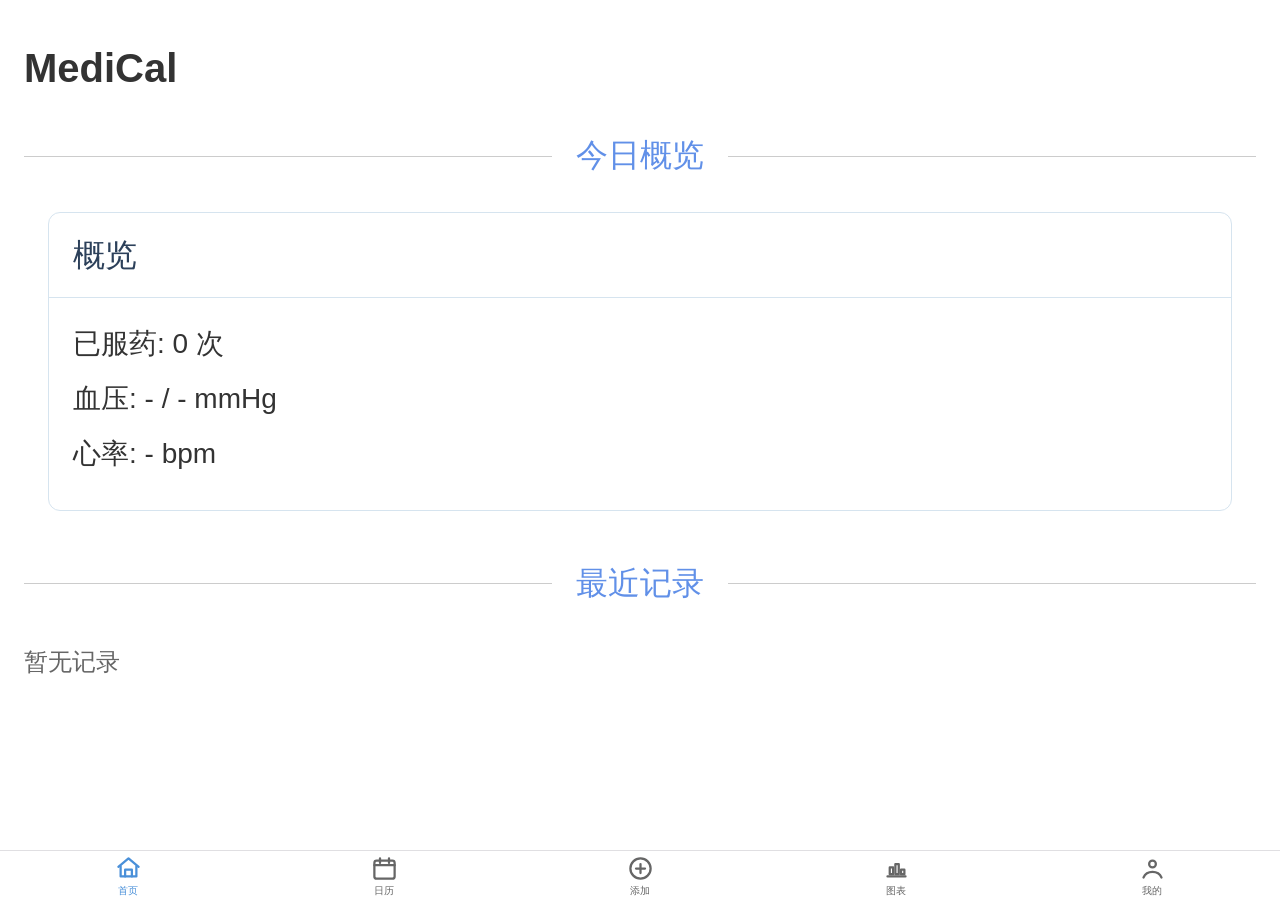
==== index.html @ 0c85df1f "deploy: update site" ====
<!doctype html><html><head><meta content="text/html; charset=utf-8" http-equiv="Content-Type"/><meta content="width=device-width,initial-scale=1,user-scalable=no" name="viewport"/><meta name="apple-mobile-web-app-capable" content="yes"/><meta name="apple-touch-fullscreen" content="yes"/><meta name="format-detection" content="telephone=no,address=no"/><meta name="apple-mobile-web-app-status-bar-style" content="white"/><meta http-equiv="X-UA-Compatible" content="IE=edge,chrome=1"/><title>MediCal</title><script>!function(n){function f(){var e=n.document.documentElement,w=e.getBoundingClientRect().width,x=40*w/750;e.style.fontSize=x>=40?"40px":x<=20?"20px":x+"px"}n.addEventListener("resize",(function(){f()})),f()}(window);</script><script defer="defer" src="/js/76.js"></script><script defer="defer" src="/js/app.js"></script><link href="/css/app.css" rel="stylesheet"></head><body><div id="app"></div></body></html>
---- css/app.css ----
@font-face{font-family:iconfont;src:url([data-uri]) format("woff")}.at-icon{-webkit-font-smoothing:antialiased;display:inline-block;font-family:iconfont;font-style:normal;font-variant:normal;font-weight:400;line-height:1;text-rendering:auto;text-transform:none;vertical-align:middle}.at-icon-add::before{content:"\e960"}.at-icon-add-circle::before{content:"\e901"}.at-icon-subtract::before{content:"\e962"}.at-icon-subtract-circle::before{content:"\e961"}.at-icon-align-center::before{content:"\e902"}.at-icon-align-left::before{content:"\e903"}.at-icon-align-right::before{content:"\e904"}.at-icon-arrow-down::before{content:"\e905"}.at-icon-arrow-left::before{content:"\e907"}.at-icon-arrow-right::before{content:"\e908"}.at-icon-arrow-up::before{content:"\e909"}.at-icon-bell::before{content:"\e90a"}.at-icon-blocked::before{content:"\e90b"}.at-icon-bookmark::before{content:"\e90c"}.at-icon-bullet-list::before{content:"\e90d"}.at-icon-calendar::before{content:"\e90e"}.at-icon-camera::before{content:"\e90f"}.at-icon-check-circle::before{content:"\e910"}.at-icon-chevron-down::before{content:"\e911"}.at-icon-chevron-left::before{content:"\e912"}.at-icon-chevron-right::before{content:"\e913"}.at-icon-chevron-up::before{content:"\e914"}.at-icon-clock::before{content:"\e915"}.at-icon-close-circle::before{content:"\e916"}.at-icon-close::before{content:"\e917"}.at-icon-credit-card::before{content:"\e918"}.at-icon-download-cloud::before{content:"\e919"}.at-icon-download::before{content:"\e91a"}.at-icon-edit::before{content:"\e91b"}.at-icon-equalizer::before{content:"\e91c"}.at-icon-external-link::before{content:"\e91d"}.at-icon-eye::before{content:"\e91e"}.at-icon-file-audio::before{content:"\e91f"}.at-icon-file-code::before{content:"\e920"}.at-icon-file-generic::before{content:"\e921"}.at-icon-file-jpg::before{content:"\e923"}.at-icon-file-new::before{content:"\e924"}.at-icon-file-png::before{content:"\e925"}.at-icon-file-svg::before{content:"\e926"}.at-icon-file-video::before{content:"\e927"}.at-icon-filter::before{content:"\e928"}.at-icon-folder::before{content:"\e929"}.at-icon-font-color::before{content:"\e92a"}.at-icon-heart::before{content:"\e92b"}.at-icon-help::before{content:"\e92c"}.at-icon-home::before{content:"\e92d"}.at-icon-image::before{content:"\e92e"}.at-icon-iphone-x::before{content:"\e92f"}.at-icon-iphone::before{content:"\e930"}.at-icon-lightning-bolt::before{content:"\e931"}.at-icon-link::before{content:"\e932"}.at-icon-list::before{content:"\e933"}.at-icon-lock::before{content:"\e934"}.at-icon-mail::before{content:"\e935"}.at-icon-map-pin::before{content:"\e936"}.at-icon-menu::before{content:"\e937"}.at-icon-message::before{content:"\e938"}.at-icon-money::before{content:"\e939"}.at-icon-next::before{content:"\e93a"}.at-icon-numbered-list::before{content:"\e93b"}.at-icon-pause::before{content:"\e93c"}.at-icon-phone::before{content:"\e93d"}.at-icon-play::before{content:"\e93e"}.at-icon-playlist::before{content:"\e93f"}.at-icon-prev::before{content:"\e940"}.at-icon-reload::before{content:"\e941"}.at-icon-repeat-play::before{content:"\e942"}.at-icon-search::before{content:"\e943"}.at-icon-settings::before{content:"\e944"}.at-icon-share-2::before{content:"\e945"}.at-icon-share::before{content:"\e946"}.at-icon-shopping-bag-2::before{content:"\e947"}.at-icon-shopping-bag::before{content:"\e948"}.at-icon-shopping-cart::before{content:"\e949"}.at-icon-shuffle-play::before{content:"\e94a"}.at-icon-sketch::before{content:"\e94b"}.at-icon-sound::before{content:"\e94c"}.at-icon-star::before{content:"\e94d"}.at-icon-stop::before{content:"\e94e"}.at-icon-streaming::before{content:"\e94f"}.at-icon-tag::before{content:"\e950"}.at-icon-tags::before{content:"\e951"}.at-icon-text-italic::before{content:"\e952"}.at-icon-text-strikethrough::before{content:"\e953"}.at-icon-text-underline::before{content:"\e954"}.at-icon-trash::before{content:"\e955"}.at-icon-upload::before{content:"\e956"}.at-icon-user::before{content:"\e957"}.at-icon-video::before{content:"\e958"}.at-icon-volume-minus::before{content:"\e959"}.at-icon-volume-off::before{content:"\e95a"}.at-icon-volume-plus::before{content:"\e95b"}.at-icon-analytics::before{content:"\e95c"}.at-icon-star-2::before{content:"\e95d"}.at-icon-check::before{content:"\e95e"}.at-icon-heart-2::before{content:"\e95f"}.at-icon-loading::before{content:"\e967"}.at-icon-loading-2::before{content:"\e966"}.at-icon-loading-3::before{content:"\e963"}.at-icon-alert-circle::before{content:"\e964"}.at-web-button{background:transparent;border:0;box-shadow:none;outline:none;padding:0}.at-button{border:1px solid #c5d9e8;border-radius:.2rem;box-sizing:border-box;color:#333;display:flex;font-size:.8rem;height:2.3rem;justify-content:center;line-height:2.25rem;margin:0 auto;overflow:hidden;padding:0 .8rem;position:relative;text-align:center;text-overflow:ellipsis;white-space:nowrap}.at-button:active{opacity:.6}.at-button__icon{display:inline-block;margin:2PX .5rem 0}.at-button__text{display:inline}.at-button__wxbutton{background-color:transparent;border:none;height:100%;left:0;opacity:0;outline:none;padding:0;position:absolute;top:0;width:100%;z-index:1}.at-button__wxbutton::after{display:none}.at-button--active{opacity:.6}.at-button--disabled{opacity:.3}.at-button--disabled:active{opacity:.3}.at-button--primary{background:#6190e8;border:1px solid #6190e8;color:#fff}.at-button--secondary{background-color:#fff;border:1px solid #6190e8;color:#6190e8}.at-button--circle{background-clip:border-box;border-radius:1.15rem;overflow:hidden}.at-button--small{font-size:.7rem;height:1.5rem;line-height:1.45rem;max-width:17.75rem;min-width:2.5rem;padding:0 .4rem;width:auto}.at-button--small.at-button--circle{border-radius:.75rem}.at-button--full{border-left:none;border-radius:0;border-right:none;max-width:100%;width:100%}.at-input{background-color:#fff;color:#333;margin-bottom:1PX;margin-left:.8rem;padding:.6rem 0;position:relative}.at-input::after{border:solid #d6e4ef;border-width:0 0 1px;bottom:-50%;box-sizing:border-box;content:"";left:-50%;pointer-events:none;position:absolute;right:-50%;top:-50%;transform:scale(.5);transform-origin:center}.at-input__overlay{bottom:0;left:0;position:absolute;right:0;top:0;z-index:700}.at-input__overlay--hidden{display:none}.at-input__container{align-items:center;display:flex}.at-input__title{font-size:.8rem;line-height:1.5;margin-right:.4rem;text-align:left;vertical-align:middle;width:4.3rem}.at-input__title--required::before{color:#ff4949;content:"*";display:inline-block;font-family:SimSun,sans-serif;font-size:.7rem;line-height:1;margin-right:.2rem}.at-input__input{color:#333;display:inline-block;flex:1;font-size:.8rem;line-height:1.5;padding-right:.45rem;vertical-align:middle}.at-input__input::-moz-placeholder{color:#ccc}.at-input__input::placeholder{color:#ccc}.at-input taro-input-core{color:#333;font-size:.8rem;height:1.12rem;line-height:1.5}.at-input__icon{align-items:center;display:inline-flex;font-size:.8rem;height:100%;justify-content:center;line-height:1;margin-right:.25rem;min-width:1rem;text-align:center;width:1rem}.at-input__icon-close{color:#ccc}.at-input__icon-alert{color:#ff4949}.at-input__children{display:inline-flex;position:relative}.at-input__children::after{border:solid #d6e4ef;border-width:0 0 0 1px;bottom:-50%;box-sizing:border-box;content:"";left:-50%;pointer-events:none;position:absolute;right:-50%;top:-50%;transform:scale(.5);transform-origin:center}.at-input__children .taro-img,.at-input__children > taro-view-core,.at-input__children div,.at-input__children span,.at-input__children taro-image-core,.at-input__children taro-text-core{color:#346fc2;display:inline-block;font-size:.8rem;padding:0 .45rem;text-align:center}.at-input__children .taro-img,.at-input__children > taro-image-core,.at-input__children img{display:inline-block;height:1.5rem;vertical-align:middle;width:3.625rem}.at-input--error{color:#ff4949}.at-input--disabled{opacity:.3}.at-input--without-border::after{border:none}.at-textarea{background-color:#fff;border:1px solid #d6e4ef;border-radius:.2rem;box-sizing:border-box;font-size:.8rem;line-height:1.5;padding:.45rem;width:100%}.at-textarea__textarea{-webkit-appearance:none;border:0;border-radius:0;font-size:.8rem;height:3.2rem;margin:0;outline:none;padding:0;resize:none;width:100%}.placeholder{color:#ccc}.at-textarea__textarea::-moz-placeholder{color:#ccc}.at-textarea__textarea::placeholder{color:#ccc}.at-textarea__counter{color:#c9c9c9;font-size:.7rem;line-height:1;padding-top:.3rem;text-align:right;width:100%}.at-textarea--WEAPP .at-textarea__textarea,.at-textarea--WEB .at-textarea__textarea{line-height:1}.at-textarea--error .at-textarea__counter{color:#ff4949}.at-card{background-color:#fff;border:1px solid #d6e4ef;border-radius:.3rem;margin:0 .6rem}.at-card__header{-webkit-box-align:center;align-items:center;border-bottom:1px solid #d6e4ef;display:flex;padding:.45rem .6rem;position:relative}.at-card__header-extra,.at-card__header-title{line-height:1.5;overflow:hidden;text-overflow:ellipsis;white-space:nowrap}.at-card__header-thumb{-webkit-box-flex:0;display:block;flex:0 0 0.8rem;height:.8rem;line-height:0;margin-right:.4rem}.at-card__header-thumb-info{height:100%;width:100%}.at-card__header-icon{font-size:.8rem;margin-right:.4rem}.at-card__header-title{-webkit-box-flex:auto;color:#2c405a;display:block;flex:auto;font-size:.8rem}.at-card__header-extra{-webkit-box-flex:0;color:#2c405a;flex:0 0 auto;font-size:.7rem;margin-left:.6rem;max-width:5rem}.at-card__content{padding:.6rem}.at-card__content-info{color:#333;font-size:.7rem}.at-card__content-note{color:#999;font-size:.6rem;margin-top:.45rem}.at-card--full{border-left:none;border-radius:0;border-right:none;margin:0}.at-tag{background-color:#f7f7f7;border:1px solid #f7f7f7;border-radius:.2rem;box-sizing:border-box;color:#666;display:inline-block;font-size:.7rem;height:1.5rem;line-height:1.45rem;padding:0 .8rem;text-align:center;vertical-align:middle}.at-tag--primary{background-color:#f7f7f7;border-color:#f7f7f7;color:#666}.at-tag--active{background-color:#fff;border-color:#78a4f4;color:#78a4f4}.at-tag--active.at-tag--primary{background-color:#78a4f4;border-color:#78a4f4;color:#fff}.at-tag--disabled{opacity:.3}.at-tag--circle{background-clip:border-box;border-radius:.75rem;overflow:hidden}.at-tag--small{font-size:.5rem;height:1rem;line-height:.95rem;padding:0 .4rem}.at-tag--small.at-tag--circle{border-radius:.5rem}.at-list{background-color:#fff;position:relative}.at-list::after{border-color:#d6e4ef;border-style:solid;border-width:1px 0;bottom:-50%;box-sizing:border-box;content:"";left:-50%;pointer-events:none;position:absolute;right:-50%;top:-50%;transform:scale(.5);transform-origin:center}.at-list__item-container{-webkit-box-align:center;align-items:center;display:flex}.at-list__item-container .item-icon{margin-right:.6rem}.at-list__item{box-sizing:border-box;color:#333;font-size:.8rem;line-height:1.5;padding:.6rem;position:relative;transition:background-color .3s;width:100%}.at-list__item:active{background-color:#f0f0f0}.at-list__item::after{border-bottom:1px solid #d6e4ef;bottom:0;box-sizing:border-box;content:"";left:.6rem;pointer-events:none;position:absolute;right:0;top:auto;transform:scaleY(.5);transform-origin:center}.at-list__item--thumb .item-thumb{height:1.4rem;margin-right:.6rem;width:1.4rem}.at-list__item--thumb .item-thumb__info{height:100%;width:100%}.at-list__item--disabled .at-list__item-container{opacity:.3}.at-list__item--disabled:active{background-color:transparent!important}.at-list__item--no-border::after{border:none;content:normal}.at-list__item .item-content__info-title{color:inherit;font-size:inherit;line-height:1.5;overflow:hidden;text-overflow:ellipsis;white-space:nowrap}.at-list__item .item-content__info-note{color:#999;font-size:.7rem;line-height:1.5}.at-list__item .item-extra{position:relative}.at-list__item .item-extra__icon,.at-list__item .item-extra__image,.at-list__item .item-extra__info,.at-list__item .item-extra__switch{display:inline-block}.at-list__item .item-extra__info{box-sizing:border-box;color:#999;font-size:.8rem;max-width:100%;overflow:hidden;padding-right:.75rem;text-overflow:ellipsis;vertical-align:middle;white-space:nowrap}.at-list__item .item-extra__icon{position:absolute;right:-.3rem;top:50%;transform:translateY(-50%)}.at-list__item .item-extra__icon-arrow{color:#ccc;font-size:1.2rem}.at-list__item .item-extra__switch{vertical-align:middle}.at-list__item .item-extra__image{height:1.4rem;margin-right:.75rem;vertical-align:middle;width:1.4rem}.at-list__item .item-extra__image__info{height:100%;width:100%}.at-list__item .item-extra__image-info{height:100%;width:100%}.at-list__item-content{-webkit-box-flex:1;flex:1;margin-right:1rem;overflow:hidden}.at-list__item-extra{max-width:5.875rem;text-align:right}.at-list--no-border::after,.at-list--no-border::before{border:none;content:normal}.at-switch{align-items:center;background-color:#fff;display:flex;justify-content:center;margin-bottom:1PX;margin-left:.8rem;padding:.6rem .8rem .6rem 0;position:relative}.at-switch::after{border:solid #d6e4ef;border-width:0 0 1px;bottom:-50%;box-sizing:border-box;content:"";left:-50%;pointer-events:none;position:absolute;right:-50%;top:-50%;transform:scale(.5);transform-origin:center}.at-switch__title{color:#333;flex:6;font-size:.7rem}.at-switch__container{align-items:center;background-color:#fff;display:flex;flex:2;flex-direction:row-reverse;position:relative}.at-switch__switch{display:inline-block}.at-switch__mask{bottom:0;display:none;left:0;position:absolute;right:0;top:0;z-index:700}.at-switch--disabled .at-switch__switch{opacity:.3}.at-switch--disabled .at-switch__mask{display:block}.at-switch--without-border::after{border:none}.at-segmented-control{border:1px solid #6190e8;border-radius:.2rem;box-sizing:border-box;display:inline-flex;overflow:hidden;position:relative;text-align:center;white-space:nowrap;width:100%}.at-segmented-control__item{background-color:transparent;box-sizing:border-box;color:#6190e8;flex:1;font-size:.7rem;min-width:3rem;overflow:hidden;padding:.15rem .25rem;text-overflow:ellipsis;transition:all .2s;white-space:nowrap}.at-segmented-control__item--active{background-color:#6190e8;color:#fff}.at-segmented-control__item + .at-segmented-control__item{border-left:1px solid #6190e8}.at-segmented-control--disabled{opacity:.3}.at-divider{align-items:center;display:flex;font-size:.7rem;height:2.8rem;justify-content:center;position:relative;text-align:center;width:100%}.at-divider__content{background:#fff;color:#6190e8;display:inline-block;font-size:.8rem;padding:0 .6rem;position:relative;z-index:101}.at-divider__line{background-color:#ccc;height:1PX;left:0;position:absolute;top:50%;width:100%;z-index:100}#app,.taro_page,.taro_router,body,html,page{background:#f5f5f5;color:#333;font-size:.7rem}*{box-sizing:border-box}.container{padding:.6rem}.card{background:#fff;border-radius:.4rem;padding:.6rem}.section-title{font-size:.85rem;font-weight:600;margin:.6rem 0 .4rem}.at-input__input::-moz-placeholder,.at-textarea__textarea::-moz-placeholder{color:#b3b3b3}.at-input__input::placeholder,.at-textarea__textarea::placeholder{color:#b3b3b3}
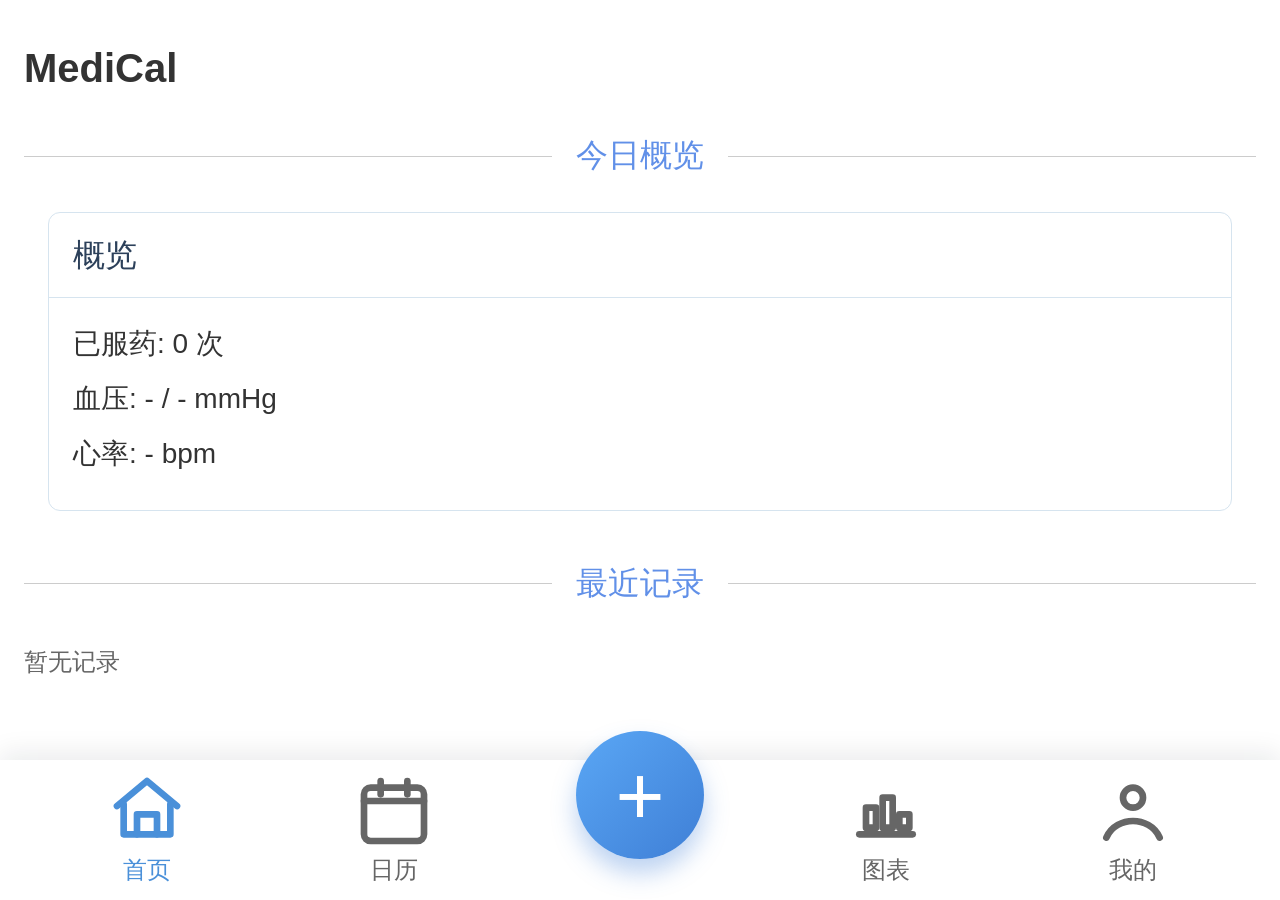
==== commit cea13e5c: "deploy: update site" ====
--- a/index.html
+++ b/index.html
@@ -1 +1 @@
-<!doctype html><html><head><meta content="text/html; charset=utf-8" http-equiv="Content-Type"/><meta content="width=device-width,initial-scale=1,user-scalable=no" name="viewport"/><meta name="apple-mobile-web-app-capable" content="yes"/><meta name="apple-touch-fullscreen" content="yes"/><meta name="format-detection" content="telephone=no,address=no"/><meta name="apple-mobile-web-app-status-bar-style" content="white"/><meta http-equiv="X-UA-Compatible" content="IE=edge,chrome=1"/><title>MediCal</title><script>!function(n){function f(){var e=n.document.documentElement,w=e.getBoundingClientRect().width,x=40*w/750;e.style.fontSize=x>=40?"40px":x<=20?"20px":x+"px"}n.addEventListener("resize",(function(){f()})),f()}(window);</script><script defer="defer" src="/js/76.js"></script><script defer="defer" src="/js/app.js"></script><link href="/css/app.css" rel="stylesheet"></head><body><div id="app"></div></body></html>+<!doctype html><html><head><meta content="text/html; charset=utf-8" http-equiv="Content-Type"/><meta content="width=device-width,initial-scale=1,user-scalable=no" name="viewport"/><meta name="theme-color" content="#4A90D9"/><meta name="apple-mobile-web-app-capable" content="yes"/><meta name="apple-touch-fullscreen" content="yes"/><meta name="format-detection" content="telephone=no,address=no"/><meta name="apple-mobile-web-app-status-bar-style" content="white"/><meta http-equiv="X-UA-Compatible" content="IE=edge,chrome=1"/><title>MediCal</title><link rel="manifest" href="manifest.webmanifest"/><script>!function(n){function f(){var e=n.document.documentElement,w=e.getBoundingClientRect().width,x=40*w/750;e.style.fontSize=x>=40?"40px":x<=20?"20px":x+"px"}n.addEventListener("resize",(function(){f()})),f()}(window);</script><script defer="defer" src="/js/265.js"></script><script defer="defer" src="/js/app.js"></script><link href="/css/app.css" rel="stylesheet"></head><body><div id="app"></div></body></html>
--- a/css/app.css
+++ b/css/app.css
@@ -1 +1 @@
-@font-face{font-family:iconfont;src:url([data-uri]) format("woff")}.at-icon{-webkit-font-smoothing:antialiased;display:inline-block;font-family:iconfont;font-style:normal;font-variant:normal;font-weight:400;line-height:1;text-rendering:auto;text-transform:none;vertical-align:middle}.at-icon-add::before{content:"\e960"}.at-icon-add-circle::before{content:"\e901"}.at-icon-subtract::before{content:"\e962"}.at-icon-subtract-circle::before{content:"\e961"}.at-icon-align-center::before{content:"\e902"}.at-icon-align-left::before{content:"\e903"}.at-icon-align-right::before{content:"\e904"}.at-icon-arrow-down::before{content:"\e905"}.at-icon-arrow-left::before{content:"\e907"}.at-icon-arrow-right::before{content:"\e908"}.at-icon-arrow-up::before{content:"\e909"}.at-icon-bell::before{content:"\e90a"}.at-icon-blocked::before{content:"\e90b"}.at-icon-bookmark::before{content:"\e90c"}.at-icon-bullet-list::before{content:"\e90d"}.at-icon-calendar::before{content:"\e90e"}.at-icon-camera::before{content:"\e90f"}.at-icon-check-circle::before{content:"\e910"}.at-icon-chevron-down::before{content:"\e911"}.at-icon-chevron-left::before{content:"\e912"}.at-icon-chevron-right::before{content:"\e913"}.at-icon-chevron-up::before{content:"\e914"}.at-icon-clock::before{content:"\e915"}.at-icon-close-circle::before{content:"\e916"}.at-icon-close::before{content:"\e917"}.at-icon-credit-card::before{content:"\e918"}.at-icon-download-cloud::before{content:"\e919"}.at-icon-download::before{content:"\e91a"}.at-icon-edit::before{content:"\e91b"}.at-icon-equalizer::before{content:"\e91c"}.at-icon-external-link::before{content:"\e91d"}.at-icon-eye::before{content:"\e91e"}.at-icon-file-audio::before{content:"\e91f"}.at-icon-file-code::before{content:"\e920"}.at-icon-file-generic::before{content:"\e921"}.at-icon-file-jpg::before{content:"\e923"}.at-icon-file-new::before{content:"\e924"}.at-icon-file-png::before{content:"\e925"}.at-icon-file-svg::before{content:"\e926"}.at-icon-file-video::before{content:"\e927"}.at-icon-filter::before{content:"\e928"}.at-icon-folder::before{content:"\e929"}.at-icon-font-color::before{content:"\e92a"}.at-icon-heart::before{content:"\e92b"}.at-icon-help::before{content:"\e92c"}.at-icon-home::before{content:"\e92d"}.at-icon-image::before{content:"\e92e"}.at-icon-iphone-x::before{content:"\e92f"}.at-icon-iphone::before{content:"\e930"}.at-icon-lightning-bolt::before{content:"\e931"}.at-icon-link::before{content:"\e932"}.at-icon-list::before{content:"\e933"}.at-icon-lock::before{content:"\e934"}.at-icon-mail::before{content:"\e935"}.at-icon-map-pin::before{content:"\e936"}.at-icon-menu::before{content:"\e937"}.at-icon-message::before{content:"\e938"}.at-icon-money::before{content:"\e939"}.at-icon-next::before{content:"\e93a"}.at-icon-numbered-list::before{content:"\e93b"}.at-icon-pause::before{content:"\e93c"}.at-icon-phone::before{content:"\e93d"}.at-icon-play::before{content:"\e93e"}.at-icon-playlist::before{content:"\e93f"}.at-icon-prev::before{content:"\e940"}.at-icon-reload::before{content:"\e941"}.at-icon-repeat-play::before{content:"\e942"}.at-icon-search::before{content:"\e943"}.at-icon-settings::before{content:"\e944"}.at-icon-share-2::before{content:"\e945"}.at-icon-share::before{content:"\e946"}.at-icon-shopping-bag-2::before{content:"\e947"}.at-icon-shopping-bag::before{content:"\e948"}.at-icon-shopping-cart::before{content:"\e949"}.at-icon-shuffle-play::before{content:"\e94a"}.at-icon-sketch::before{content:"\e94b"}.at-icon-sound::before{content:"\e94c"}.at-icon-star::before{content:"\e94d"}.at-icon-stop::before{content:"\e94e"}.at-icon-streaming::before{content:"\e94f"}.at-icon-tag::before{content:"\e950"}.at-icon-tags::before{content:"\e951"}.at-icon-text-italic::before{content:"\e952"}.at-icon-text-strikethrough::before{content:"\e953"}.at-icon-text-underline::before{content:"\e954"}.at-icon-trash::before{content:"\e955"}.at-icon-upload::before{content:"\e956"}.at-icon-user::before{content:"\e957"}.at-icon-video::before{content:"\e958"}.at-icon-volume-minus::before{content:"\e959"}.at-icon-volume-off::before{content:"\e95a"}.at-icon-volume-plus::before{content:"\e95b"}.at-icon-analytics::before{content:"\e95c"}.at-icon-star-2::before{content:"\e95d"}.at-icon-check::before{content:"\e95e"}.at-icon-heart-2::before{content:"\e95f"}.at-icon-loading::before{content:"\e967"}.at-icon-loading-2::before{content:"\e966"}.at-icon-loading-3::before{content:"\e963"}.at-icon-alert-circle::before{content:"\e964"}.at-web-button{background:transparent;border:0;box-shadow:none;outline:none;padding:0}.at-button{border:1px solid #c5d9e8;border-radius:.2rem;box-sizing:border-box;color:#333;display:flex;font-size:.8rem;height:2.3rem;justify-content:center;line-height:2.25rem;margin:0 auto;overflow:hidden;padding:0 .8rem;position:relative;text-align:center;text-overflow:ellipsis;white-space:nowrap}.at-button:active{opacity:.6}.at-button__icon{display:inline-block;margin:2PX .5rem 0}.at-button__text{display:inline}.at-button__wxbutton{background-color:transparent;border:none;height:100%;left:0;opacity:0;outline:none;padding:0;position:absolute;top:0;width:100%;z-index:1}.at-button__wxbutton::after{display:none}.at-button--active{opacity:.6}.at-button--disabled{opacity:.3}.at-button--disabled:active{opacity:.3}.at-button--primary{background:#6190e8;border:1px solid #6190e8;color:#fff}.at-button--secondary{background-color:#fff;border:1px solid #6190e8;color:#6190e8}.at-button--circle{background-clip:border-box;border-radius:1.15rem;overflow:hidden}.at-button--small{font-size:.7rem;height:1.5rem;line-height:1.45rem;max-width:17.75rem;min-width:2.5rem;padding:0 .4rem;width:auto}.at-button--small.at-button--circle{border-radius:.75rem}.at-button--full{border-left:none;border-radius:0;border-right:none;max-width:100%;width:100%}.at-input{background-color:#fff;color:#333;margin-bottom:1PX;margin-left:.8rem;padding:.6rem 0;position:relative}.at-input::after{border:solid #d6e4ef;border-width:0 0 1px;bottom:-50%;box-sizing:border-box;content:"";left:-50%;pointer-events:none;position:absolute;right:-50%;top:-50%;transform:scale(.5);transform-origin:center}.at-input__overlay{bottom:0;left:0;position:absolute;right:0;top:0;z-index:700}.at-input__overlay--hidden{display:none}.at-input__container{align-items:center;display:flex}.at-input__title{font-size:.8rem;line-height:1.5;margin-right:.4rem;text-align:left;vertical-align:middle;width:4.3rem}.at-input__title--required::before{color:#ff4949;content:"*";display:inline-block;font-family:SimSun,sans-serif;font-size:.7rem;line-height:1;margin-right:.2rem}.at-input__input{color:#333;display:inline-block;flex:1;font-size:.8rem;line-height:1.5;padding-right:.45rem;vertical-align:middle}.at-input__input::-moz-placeholder{color:#ccc}.at-input__input::placeholder{color:#ccc}.at-input taro-input-core{color:#333;font-size:.8rem;height:1.12rem;line-height:1.5}.at-input__icon{align-items:center;display:inline-flex;font-size:.8rem;height:100%;justify-content:center;line-height:1;margin-right:.25rem;min-width:1rem;text-align:center;width:1rem}.at-input__icon-close{color:#ccc}.at-input__icon-alert{color:#ff4949}.at-input__children{display:inline-flex;position:relative}.at-input__children::after{border:solid #d6e4ef;border-width:0 0 0 1px;bottom:-50%;box-sizing:border-box;content:"";left:-50%;pointer-events:none;position:absolute;right:-50%;top:-50%;transform:scale(.5);transform-origin:center}.at-input__children .taro-img,.at-input__children > taro-view-core,.at-input__children div,.at-input__children span,.at-input__children taro-image-core,.at-input__children taro-text-core{color:#346fc2;display:inline-block;font-size:.8rem;padding:0 .45rem;text-align:center}.at-input__children .taro-img,.at-input__children > taro-image-core,.at-input__children img{display:inline-block;height:1.5rem;vertical-align:middle;width:3.625rem}.at-input--error{color:#ff4949}.at-input--disabled{opacity:.3}.at-input--without-border::after{border:none}.at-textarea{background-color:#fff;border:1px solid #d6e4ef;border-radius:.2rem;box-sizing:border-box;font-size:.8rem;line-height:1.5;padding:.45rem;width:100%}.at-textarea__textarea{-webkit-appearance:none;border:0;border-radius:0;font-size:.8rem;height:3.2rem;margin:0;outline:none;padding:0;resize:none;width:100%}.placeholder{color:#ccc}.at-textarea__textarea::-moz-placeholder{color:#ccc}.at-textarea__textarea::placeholder{color:#ccc}.at-textarea__counter{color:#c9c9c9;font-size:.7rem;line-height:1;padding-top:.3rem;text-align:right;width:100%}.at-textarea--WEAPP .at-textarea__textarea,.at-textarea--WEB .at-textarea__textarea{line-height:1}.at-textarea--error .at-textarea__counter{color:#ff4949}.at-card{background-color:#fff;border:1px solid #d6e4ef;border-radius:.3rem;margin:0 .6rem}.at-card__header{-webkit-box-align:center;align-items:center;border-bottom:1px solid #d6e4ef;display:flex;padding:.45rem .6rem;position:relative}.at-card__header-extra,.at-card__header-title{line-height:1.5;overflow:hidden;text-overflow:ellipsis;white-space:nowrap}.at-card__header-thumb{-webkit-box-flex:0;display:block;flex:0 0 0.8rem;height:.8rem;line-height:0;margin-right:.4rem}.at-card__header-thumb-info{height:100%;width:100%}.at-card__header-icon{font-size:.8rem;margin-right:.4rem}.at-card__header-title{-webkit-box-flex:auto;color:#2c405a;display:block;flex:auto;font-size:.8rem}.at-card__header-extra{-webkit-box-flex:0;color:#2c405a;flex:0 0 auto;font-size:.7rem;margin-left:.6rem;max-width:5rem}.at-card__content{padding:.6rem}.at-card__content-info{color:#333;font-size:.7rem}.at-card__content-note{color:#999;font-size:.6rem;margin-top:.45rem}.at-card--full{border-left:none;border-radius:0;border-right:none;margin:0}.at-tag{background-color:#f7f7f7;border:1px solid #f7f7f7;border-radius:.2rem;box-sizing:border-box;color:#666;display:inline-block;font-size:.7rem;height:1.5rem;line-height:1.45rem;padding:0 .8rem;text-align:center;vertical-align:middle}.at-tag--primary{background-color:#f7f7f7;border-color:#f7f7f7;color:#666}.at-tag--active{background-color:#fff;border-color:#78a4f4;color:#78a4f4}.at-tag--active.at-tag--primary{background-color:#78a4f4;border-color:#78a4f4;color:#fff}.at-tag--disabled{opacity:.3}.at-tag--circle{background-clip:border-box;border-radius:.75rem;overflow:hidden}.at-tag--small{font-size:.5rem;height:1rem;line-height:.95rem;padding:0 .4rem}.at-tag--small.at-tag--circle{border-radius:.5rem}.at-list{background-color:#fff;position:relative}.at-list::after{border-color:#d6e4ef;border-style:solid;border-width:1px 0;bottom:-50%;box-sizing:border-box;content:"";left:-50%;pointer-events:none;position:absolute;right:-50%;top:-50%;transform:scale(.5);transform-origin:center}.at-list__item-container{-webkit-box-align:center;align-items:center;display:flex}.at-list__item-container .item-icon{margin-right:.6rem}.at-list__item{box-sizing:border-box;color:#333;font-size:.8rem;line-height:1.5;padding:.6rem;position:relative;transition:background-color .3s;width:100%}.at-list__item:active{background-color:#f0f0f0}.at-list__item::after{border-bottom:1px solid #d6e4ef;bottom:0;box-sizing:border-box;content:"";left:.6rem;pointer-events:none;position:absolute;right:0;top:auto;transform:scaleY(.5);transform-origin:center}.at-list__item--thumb .item-thumb{height:1.4rem;margin-right:.6rem;width:1.4rem}.at-list__item--thumb .item-thumb__info{height:100%;width:100%}.at-list__item--disabled .at-list__item-container{opacity:.3}.at-list__item--disabled:active{background-color:transparent!important}.at-list__item--no-border::after{border:none;content:normal}.at-list__item .item-content__info-title{color:inherit;font-size:inherit;line-height:1.5;overflow:hidden;text-overflow:ellipsis;white-space:nowrap}.at-list__item .item-content__info-note{color:#999;font-size:.7rem;line-height:1.5}.at-list__item .item-extra{position:relative}.at-list__item .item-extra__icon,.at-list__item .item-extra__image,.at-list__item .item-extra__info,.at-list__item .item-extra__switch{display:inline-block}.at-list__item .item-extra__info{box-sizing:border-box;color:#999;font-size:.8rem;max-width:100%;overflow:hidden;padding-right:.75rem;text-overflow:ellipsis;vertical-align:middle;white-space:nowrap}.at-list__item .item-extra__icon{position:absolute;right:-.3rem;top:50%;transform:translateY(-50%)}.at-list__item .item-extra__icon-arrow{color:#ccc;font-size:1.2rem}.at-list__item .item-extra__switch{vertical-align:middle}.at-list__item .item-extra__image{height:1.4rem;margin-right:.75rem;vertical-align:middle;width:1.4rem}.at-list__item .item-extra__image__info{height:100%;width:100%}.at-list__item .item-extra__image-info{height:100%;width:100%}.at-list__item-content{-webkit-box-flex:1;flex:1;margin-right:1rem;overflow:hidden}.at-list__item-extra{max-width:5.875rem;text-align:right}.at-list--no-border::after,.at-list--no-border::before{border:none;content:normal}.at-switch{align-items:center;background-color:#fff;display:flex;justify-content:center;margin-bottom:1PX;margin-left:.8rem;padding:.6rem .8rem .6rem 0;position:relative}.at-switch::after{border:solid #d6e4ef;border-width:0 0 1px;bottom:-50%;box-sizing:border-box;content:"";left:-50%;pointer-events:none;position:absolute;right:-50%;top:-50%;transform:scale(.5);transform-origin:center}.at-switch__title{color:#333;flex:6;font-size:.7rem}.at-switch__container{align-items:center;background-color:#fff;display:flex;flex:2;flex-direction:row-reverse;position:relative}.at-switch__switch{display:inline-block}.at-switch__mask{bottom:0;display:none;left:0;position:absolute;right:0;top:0;z-index:700}.at-switch--disabled .at-switch__switch{opacity:.3}.at-switch--disabled .at-switch__mask{display:block}.at-switch--without-border::after{border:none}.at-segmented-control{border:1px solid #6190e8;border-radius:.2rem;box-sizing:border-box;display:inline-flex;overflow:hidden;position:relative;text-align:center;white-space:nowrap;width:100%}.at-segmented-control__item{background-color:transparent;box-sizing:border-box;color:#6190e8;flex:1;font-size:.7rem;min-width:3rem;overflow:hidden;padding:.15rem .25rem;text-overflow:ellipsis;transition:all .2s;white-space:nowrap}.at-segmented-control__item--active{background-color:#6190e8;color:#fff}.at-segmented-control__item + .at-segmented-control__item{border-left:1px solid #6190e8}.at-segmented-control--disabled{opacity:.3}.at-divider{align-items:center;display:flex;font-size:.7rem;height:2.8rem;justify-content:center;position:relative;text-align:center;width:100%}.at-divider__content{background:#fff;color:#6190e8;display:inline-block;font-size:.8rem;padding:0 .6rem;position:relative;z-index:101}.at-divider__line{background-color:#ccc;height:1PX;left:0;position:absolute;top:50%;width:100%;z-index:100}#app,.taro_page,.taro_router,body,html,page{background:#f5f5f5;color:#333;font-size:.7rem}*{box-sizing:border-box}.container{padding:.6rem}.card{background:#fff;border-radius:.4rem;padding:.6rem}.section-title{font-size:.85rem;font-weight:600;margin:.6rem 0 .4rem}.at-input__input::-moz-placeholder,.at-textarea__textarea::-moz-placeholder{color:#b3b3b3}.at-input__input::placeholder,.at-textarea__textarea::placeholder{color:#b3b3b3}+@font-face{font-family:iconfont;src:url([data-uri]) format("woff")}.at-icon{-webkit-font-smoothing:antialiased;display:inline-block;font-family:iconfont;font-style:normal;font-variant:normal;font-weight:400;line-height:1;text-rendering:auto;text-transform:none;vertical-align:middle}.at-icon-add::before{content:"\e960"}.at-icon-add-circle::before{content:"\e901"}.at-icon-subtract::before{content:"\e962"}.at-icon-subtract-circle::before{content:"\e961"}.at-icon-align-center::before{content:"\e902"}.at-icon-align-left::before{content:"\e903"}.at-icon-align-right::before{content:"\e904"}.at-icon-arrow-down::before{content:"\e905"}.at-icon-arrow-left::before{content:"\e907"}.at-icon-arrow-right::before{content:"\e908"}.at-icon-arrow-up::before{content:"\e909"}.at-icon-bell::before{content:"\e90a"}.at-icon-blocked::before{content:"\e90b"}.at-icon-bookmark::before{content:"\e90c"}.at-icon-bullet-list::before{content:"\e90d"}.at-icon-calendar::before{content:"\e90e"}.at-icon-camera::before{content:"\e90f"}.at-icon-check-circle::before{content:"\e910"}.at-icon-chevron-down::before{content:"\e911"}.at-icon-chevron-left::before{content:"\e912"}.at-icon-chevron-right::before{content:"\e913"}.at-icon-chevron-up::before{content:"\e914"}.at-icon-clock::before{content:"\e915"}.at-icon-close-circle::before{content:"\e916"}.at-icon-close::before{content:"\e917"}.at-icon-credit-card::before{content:"\e918"}.at-icon-download-cloud::before{content:"\e919"}.at-icon-download::before{content:"\e91a"}.at-icon-edit::before{content:"\e91b"}.at-icon-equalizer::before{content:"\e91c"}.at-icon-external-link::before{content:"\e91d"}.at-icon-eye::before{content:"\e91e"}.at-icon-file-audio::before{content:"\e91f"}.at-icon-file-code::before{content:"\e920"}.at-icon-file-generic::before{content:"\e921"}.at-icon-file-jpg::before{content:"\e923"}.at-icon-file-new::before{content:"\e924"}.at-icon-file-png::before{content:"\e925"}.at-icon-file-svg::before{content:"\e926"}.at-icon-file-video::before{content:"\e927"}.at-icon-filter::before{content:"\e928"}.at-icon-folder::before{content:"\e929"}.at-icon-font-color::before{content:"\e92a"}.at-icon-heart::before{content:"\e92b"}.at-icon-help::before{content:"\e92c"}.at-icon-home::before{content:"\e92d"}.at-icon-image::before{content:"\e92e"}.at-icon-iphone-x::before{content:"\e92f"}.at-icon-iphone::before{content:"\e930"}.at-icon-lightning-bolt::before{content:"\e931"}.at-icon-link::before{content:"\e932"}.at-icon-list::before{content:"\e933"}.at-icon-lock::before{content:"\e934"}.at-icon-mail::before{content:"\e935"}.at-icon-map-pin::before{content:"\e936"}.at-icon-menu::before{content:"\e937"}.at-icon-message::before{content:"\e938"}.at-icon-money::before{content:"\e939"}.at-icon-next::before{content:"\e93a"}.at-icon-numbered-list::before{content:"\e93b"}.at-icon-pause::before{content:"\e93c"}.at-icon-phone::before{content:"\e93d"}.at-icon-play::before{content:"\e93e"}.at-icon-playlist::before{content:"\e93f"}.at-icon-prev::before{content:"\e940"}.at-icon-reload::before{content:"\e941"}.at-icon-repeat-play::before{content:"\e942"}.at-icon-search::before{content:"\e943"}.at-icon-settings::before{content:"\e944"}.at-icon-share-2::before{content:"\e945"}.at-icon-share::before{content:"\e946"}.at-icon-shopping-bag-2::before{content:"\e947"}.at-icon-shopping-bag::before{content:"\e948"}.at-icon-shopping-cart::before{content:"\e949"}.at-icon-shuffle-play::before{content:"\e94a"}.at-icon-sketch::before{content:"\e94b"}.at-icon-sound::before{content:"\e94c"}.at-icon-star::before{content:"\e94d"}.at-icon-stop::before{content:"\e94e"}.at-icon-streaming::before{content:"\e94f"}.at-icon-tag::before{content:"\e950"}.at-icon-tags::before{content:"\e951"}.at-icon-text-italic::before{content:"\e952"}.at-icon-text-strikethrough::before{content:"\e953"}.at-icon-text-underline::before{content:"\e954"}.at-icon-trash::before{content:"\e955"}.at-icon-upload::before{content:"\e956"}.at-icon-user::before{content:"\e957"}.at-icon-video::before{content:"\e958"}.at-icon-volume-minus::before{content:"\e959"}.at-icon-volume-off::before{content:"\e95a"}.at-icon-volume-plus::before{content:"\e95b"}.at-icon-analytics::before{content:"\e95c"}.at-icon-star-2::before{content:"\e95d"}.at-icon-check::before{content:"\e95e"}.at-icon-heart-2::before{content:"\e95f"}.at-icon-loading::before{content:"\e967"}.at-icon-loading-2::before{content:"\e966"}.at-icon-loading-3::before{content:"\e963"}.at-icon-alert-circle::before{content:"\e964"}.at-web-button{background:transparent;border:0;box-shadow:none;outline:none;padding:0}.at-button{border:1px solid #c5d9e8;border-radius:.2rem;box-sizing:border-box;color:#333;display:flex;font-size:.8rem;height:2.3rem;justify-content:center;line-height:2.25rem;margin:0 auto;overflow:hidden;padding:0 .8rem;position:relative;text-align:center;text-overflow:ellipsis;white-space:nowrap}.at-button:active{opacity:.6}.at-button__icon{display:inline-block;margin:2PX .5rem 0}.at-button__text{display:inline}.at-button__wxbutton{background-color:transparent;border:none;height:100%;left:0;opacity:0;outline:none;padding:0;position:absolute;top:0;width:100%;z-index:1}.at-button__wxbutton::after{display:none}.at-button--active{opacity:.6}.at-button--disabled{opacity:.3}.at-button--disabled:active{opacity:.3}.at-button--primary{background:#6190e8;border:1px solid #6190e8;color:#fff}.at-button--secondary{background-color:#fff;border:1px solid #6190e8;color:#6190e8}.at-button--circle{background-clip:border-box;border-radius:1.15rem;overflow:hidden}.at-button--small{font-size:.7rem;height:1.5rem;line-height:1.45rem;max-width:17.75rem;min-width:2.5rem;padding:0 .4rem;width:auto}.at-button--small.at-button--circle{border-radius:.75rem}.at-button--full{border-left:none;border-radius:0;border-right:none;max-width:100%;width:100%}.at-input{background-color:#fff;color:#333;margin-bottom:1PX;margin-left:.8rem;padding:.6rem 0;position:relative}.at-input::after{border:solid #d6e4ef;border-width:0 0 1px;bottom:-50%;box-sizing:border-box;content:"";left:-50%;pointer-events:none;position:absolute;right:-50%;top:-50%;transform:scale(.5);transform-origin:center}.at-input__overlay{bottom:0;left:0;position:absolute;right:0;top:0;z-index:700}.at-input__overlay--hidden{display:none}.at-input__container{align-items:center;display:flex}.at-input__title{font-size:.8rem;line-height:1.5;margin-right:.4rem;text-align:left;vertical-align:middle;width:4.3rem}.at-input__title--required::before{color:#ff4949;content:"*";display:inline-block;font-family:SimSun,sans-serif;font-size:.7rem;line-height:1;margin-right:.2rem}.at-input__input{color:#333;display:inline-block;flex:1;font-size:.8rem;line-height:1.5;padding-right:.45rem;vertical-align:middle}.at-input__input::-moz-placeholder{color:#ccc}.at-input__input::placeholder{color:#ccc}.at-input taro-input-core{color:#333;font-size:.8rem;height:1.12rem;line-height:1.5}.at-input__icon{align-items:center;display:inline-flex;font-size:.8rem;height:100%;justify-content:center;line-height:1;margin-right:.25rem;min-width:1rem;text-align:center;width:1rem}.at-input__icon-close{color:#ccc}.at-input__icon-alert{color:#ff4949}.at-input__children{display:inline-flex;position:relative}.at-input__children::after{border:solid #d6e4ef;border-width:0 0 0 1px;bottom:-50%;box-sizing:border-box;content:"";left:-50%;pointer-events:none;position:absolute;right:-50%;top:-50%;transform:scale(.5);transform-origin:center}.at-input__children .taro-img,.at-input__children > taro-view-core,.at-input__children div,.at-input__children span,.at-input__children taro-image-core,.at-input__children taro-text-core{color:#346fc2;display:inline-block;font-size:.8rem;padding:0 .45rem;text-align:center}.at-input__children .taro-img,.at-input__children > taro-image-core,.at-input__children img{display:inline-block;height:1.5rem;vertical-align:middle;width:3.625rem}.at-input--error{color:#ff4949}.at-input--disabled{opacity:.3}.at-input--without-border::after{border:none}.at-textarea{background-color:#fff;border:1px solid #d6e4ef;border-radius:.2rem;box-sizing:border-box;font-size:.8rem;line-height:1.5;padding:.45rem;width:100%}.at-textarea__textarea{-webkit-appearance:none;border:0;border-radius:0;font-size:.8rem;height:3.2rem;margin:0;outline:none;padding:0;resize:none;width:100%}.placeholder{color:#ccc}.at-textarea__textarea::-moz-placeholder{color:#ccc}.at-textarea__textarea::placeholder{color:#ccc}.at-textarea__counter{color:#c9c9c9;font-size:.7rem;line-height:1;padding-top:.3rem;text-align:right;width:100%}.at-textarea--WEAPP .at-textarea__textarea,.at-textarea--WEB .at-textarea__textarea{line-height:1}.at-textarea--error .at-textarea__counter{color:#ff4949}.at-card{background-color:#fff;border:1px solid #d6e4ef;border-radius:.3rem;margin:0 .6rem}.at-card__header{-webkit-box-align:center;align-items:center;border-bottom:1px solid #d6e4ef;display:flex;padding:.45rem .6rem;position:relative}.at-card__header-extra,.at-card__header-title{line-height:1.5;overflow:hidden;text-overflow:ellipsis;white-space:nowrap}.at-card__header-thumb{-webkit-box-flex:0;display:block;flex:0 0 0.8rem;height:.8rem;line-height:0;margin-right:.4rem}.at-card__header-thumb-info{height:100%;width:100%}.at-card__header-icon{font-size:.8rem;margin-right:.4rem}.at-card__header-title{-webkit-box-flex:auto;color:#2c405a;display:block;flex:auto;font-size:.8rem}.at-card__header-extra{-webkit-box-flex:0;color:#2c405a;flex:0 0 auto;font-size:.7rem;margin-left:.6rem;max-width:5rem}.at-card__content{padding:.6rem}.at-card__content-info{color:#333;font-size:.7rem}.at-card__content-note{color:#999;font-size:.6rem;margin-top:.45rem}.at-card--full{border-left:none;border-radius:0;border-right:none;margin:0}.at-tag{background-color:#f7f7f7;border:1px solid #f7f7f7;border-radius:.2rem;box-sizing:border-box;color:#666;display:inline-block;font-size:.7rem;height:1.5rem;line-height:1.45rem;padding:0 .8rem;text-align:center;vertical-align:middle}.at-tag--primary{background-color:#f7f7f7;border-color:#f7f7f7;color:#666}.at-tag--active{background-color:#fff;border-color:#78a4f4;color:#78a4f4}.at-tag--active.at-tag--primary{background-color:#78a4f4;border-color:#78a4f4;color:#fff}.at-tag--disabled{opacity:.3}.at-tag--circle{background-clip:border-box;border-radius:.75rem;overflow:hidden}.at-tag--small{font-size:.5rem;height:1rem;line-height:.95rem;padding:0 .4rem}.at-tag--small.at-tag--circle{border-radius:.5rem}.at-list{background-color:#fff;position:relative}.at-list::after{border-color:#d6e4ef;border-style:solid;border-width:1px 0;bottom:-50%;box-sizing:border-box;content:"";left:-50%;pointer-events:none;position:absolute;right:-50%;top:-50%;transform:scale(.5);transform-origin:center}.at-list__item-container{-webkit-box-align:center;align-items:center;display:flex}.at-list__item-container .item-icon{margin-right:.6rem}.at-list__item{box-sizing:border-box;color:#333;font-size:.8rem;line-height:1.5;padding:.6rem;position:relative;transition:background-color .3s;width:100%}.at-list__item:active{background-color:#f0f0f0}.at-list__item::after{border-bottom:1px solid #d6e4ef;bottom:0;box-sizing:border-box;content:"";left:.6rem;pointer-events:none;position:absolute;right:0;top:auto;transform:scaleY(.5);transform-origin:center}.at-list__item--thumb .item-thumb{height:1.4rem;margin-right:.6rem;width:1.4rem}.at-list__item--thumb .item-thumb__info{height:100%;width:100%}.at-list__item--disabled .at-list__item-container{opacity:.3}.at-list__item--disabled:active{background-color:transparent!important}.at-list__item--no-border::after{border:none;content:normal}.at-list__item .item-content__info-title{color:inherit;font-size:inherit;line-height:1.5;overflow:hidden;text-overflow:ellipsis;white-space:nowrap}.at-list__item .item-content__info-note{color:#999;font-size:.7rem;line-height:1.5}.at-list__item .item-extra{position:relative}.at-list__item .item-extra__icon,.at-list__item .item-extra__image,.at-list__item .item-extra__info,.at-list__item .item-extra__switch{display:inline-block}.at-list__item .item-extra__info{box-sizing:border-box;color:#999;font-size:.8rem;max-width:100%;overflow:hidden;padding-right:.75rem;text-overflow:ellipsis;vertical-align:middle;white-space:nowrap}.at-list__item .item-extra__icon{position:absolute;right:-.3rem;top:50%;transform:translateY(-50%)}.at-list__item .item-extra__icon-arrow{color:#ccc;font-size:1.2rem}.at-list__item .item-extra__switch{vertical-align:middle}.at-list__item .item-extra__image{height:1.4rem;margin-right:.75rem;vertical-align:middle;width:1.4rem}.at-list__item .item-extra__image__info{height:100%;width:100%}.at-list__item .item-extra__image-info{height:100%;width:100%}.at-list__item-content{-webkit-box-flex:1;flex:1;margin-right:1rem;overflow:hidden}.at-list__item-extra{max-width:5.875rem;text-align:right}.at-list--no-border::after,.at-list--no-border::before{border:none;content:normal}.at-switch{align-items:center;background-color:#fff;display:flex;justify-content:center;margin-bottom:1PX;margin-left:.8rem;padding:.6rem .8rem .6rem 0;position:relative}.at-switch::after{border:solid #d6e4ef;border-width:0 0 1px;bottom:-50%;box-sizing:border-box;content:"";left:-50%;pointer-events:none;position:absolute;right:-50%;top:-50%;transform:scale(.5);transform-origin:center}.at-switch__title{color:#333;flex:6;font-size:.7rem}.at-switch__container{align-items:center;background-color:#fff;display:flex;flex:2;flex-direction:row-reverse;position:relative}.at-switch__switch{display:inline-block}.at-switch__mask{bottom:0;display:none;left:0;position:absolute;right:0;top:0;z-index:700}.at-switch--disabled .at-switch__switch{opacity:.3}.at-switch--disabled .at-switch__mask{display:block}.at-switch--without-border::after{border:none}.at-segmented-control{border:1px solid #6190e8;border-radius:.2rem;box-sizing:border-box;display:inline-flex;overflow:hidden;position:relative;text-align:center;white-space:nowrap;width:100%}.at-segmented-control__item{background-color:transparent;box-sizing:border-box;color:#6190e8;flex:1;font-size:.7rem;min-width:3rem;overflow:hidden;padding:.15rem .25rem;text-overflow:ellipsis;transition:all .2s;white-space:nowrap}.at-segmented-control__item--active{background-color:#6190e8;color:#fff}.at-segmented-control__item + .at-segmented-control__item{border-left:1px solid #6190e8}.at-segmented-control--disabled{opacity:.3}.at-divider{align-items:center;display:flex;font-size:.7rem;height:2.8rem;justify-content:center;position:relative;text-align:center;width:100%}.at-divider__content{background:#fff;color:#6190e8;display:inline-block;font-size:.8rem;padding:0 .6rem;position:relative;z-index:101}.at-divider__line{background-color:#ccc;height:1PX;left:0;position:absolute;top:50%;width:100%;z-index:100}.at-nav-bar{align-items:center;background-color:#fff;box-sizing:border-box;display:flex;justify-content:center;overflow:hidden;position:relative;white-space:nowrap;width:100%}.at-nav-bar::after{border:solid #d6e4ef;border-width:0 0 1px;bottom:-50%;box-sizing:border-box;content:"";left:-50%;pointer-events:none;position:absolute;right:-50%;top:-50%;transform:scale(.5);transform-origin:center}.at-nav-bar__left-view{color:#6190e8;flex:2;font-size:18PX;height:100%;overflow:hidden;padding:9PX 5PX;text-align:left;text-overflow:ellipsis;transition:background-color .3s}.at-nav-bar__left-view:active{background-color:#f0f0f0}.at-nav-bar__left-view .at-icon{font-size:1.2rem}.at-nav-bar__right-view{color:#6190e8;flex:2;height:100%;overflow:hidden;text-align:right}.at-nav-bar__title{color:#333;flex:5;font-size:18PX;line-height:1;overflow:hidden;text-align:center;text-overflow:ellipsis;vertical-align:middle;white-space:nowrap}.at-nav-bar__text{display:inline-block;font-size:16PX;height:100%;line-height:1;overflow:hidden;padding-left:5PX;text-overflow:ellipsis;vertical-align:middle;white-space:nowrap}.at-nav-bar__container{box-sizing:border-box;display:inline-block;font-size:18PX;height:100%;padding:9PX 5PX;text-align:center;transition:background-color .3s;width:50%}.at-nav-bar__container:active{background-color:#f0f0f0}.at-nav-bar__container .at-icon{font-size:1.2rem}.at-nav-bar__container--hide{display:inline-block;visibility:hidden}.at-nav-bar--no-border::after{border-bottom-width:0}.at-nav-bar--fixed{left:0;position:fixed;right:0;top:0;z-index:800}.at-modal{height:100%;left:0;position:fixed;top:0;transition:visibility .2s ease-in;visibility:hidden;width:100%;z-index:1000}.at-modal__container,.at-modal__overlay{opacity:0;transition:opacity .2s ease-in}.at-modal__overlay{background-color:rgba(0,0,0,.3);height:100%;left:0;position:absolute;top:0;width:100%}.at-modal__container{background-color:#fff;border-radius:.3rem;left:50%;overflow:hidden;position:absolute;top:50%;transform:translate(-50%,-50%);width:13.5rem}.at-modal__header{color:#333;font-size:.8rem;overflow:hidden;padding:.45rem .6rem;position:relative;text-align:center;text-overflow:ellipsis;white-space:nowrap}.at-modal__header::after{border-bottom:1px solid #e5e5e5;bottom:0;box-sizing:border-box;content:"";left:0;pointer-events:none;position:absolute;right:0;top:auto;transform:scaleY(.5);transform-origin:center}.at-modal__content{box-sizing:content-box;color:#333;font-size:.7rem;max-height:21rem;min-height:4.5rem;padding:.8rem .6rem;width:auto}.at-modal__footer{position:relative}.at-modal__footer::before{border-top:1px solid #e5e5e5;bottom:auto;box-sizing:border-box;content:"";left:0;pointer-events:none;position:absolute;right:0;top:0;transform:scaleY(.5);transform-origin:center}.at-modal__footer .at-modal__action{display:flex}.at-modal__footer .at-modal__action > taro-button-core{-webkit-box-flex:auto;background-color:transparent;border:0;border-radius:0;color:#333;flex:auto;font-size:.7rem;height:2.2rem;line-height:2.15rem;margin-top:0;min-width:4rem;outline:0;overflow:hidden;text-overflow:ellipsis;transition:background-color .3s;white-space:nowrap}.at-modal__footer .at-modal__action > taro-button-core:active{background-color:#f0f0f0}.at-modal__footer .at-modal__action > taro-button-core::after{border:0;border-radius:0;height:auto;width:auto}.at-modal__footer .at-modal__action > taro-button-core:not(:first-child){position:relative}.at-modal__footer .at-modal__action > taro-button-core:not(:first-child)::after{border-left:1px solid #e5e5e5;bottom:0;box-sizing:border-box;content:"";left:0;pointer-events:none;position:absolute;right:auto;top:0;transform:scaleX(.5);transform-origin:center}.at-modal__footer .at-modal__action > taro-button-core:last-child{color:#6190e8}.at-modal__footer--simple .at-modal__action > taro-button-core:last-child:nth-child(2){color:#6190e8}.at-modal--active{visibility:visible}.at-modal--active .at-modal__container,.at-modal--active .at-modal__overlay{opacity:1}#app,.taro_page,.taro_router,body,html,page{background:#fff;color:#333;font-size:.7rem}*{box-sizing:border-box}.container{padding:.6rem}.card{background:#fff;border-radius:.4rem;padding:.6rem}.section-title{font-size:.85rem;font-weight:600;margin:.6rem 0 .4rem}.at-input__input::-moz-placeholder,.at-textarea__textarea::-moz-placeholder{color:#b3b3b3}.at-input__input::placeholder,.at-textarea__textarea::placeholder{color:#b3b3b3}.app-shell{min-height:100vh;position:relative}.app-shell.has-tab-bar .app-content{padding-bottom:calc(3rem + env(safe-area-inset-bottom))}.taro-tabbar__tabbar{display:none!important}.custom-tab-bar{background:#fff;bottom:0;box-shadow:0 -.2rem .6rem rgba(15,22,36,.08);height:calc(3.5rem + env(safe-area-inset-bottom));left:0;padding-bottom:env(safe-area-inset-bottom);position:fixed;right:0;z-index:1000}.tab-bar-inner{align-items:center;box-sizing:border-box;display:flex;height:3.5rem;justify-content:space-between;padding:.2rem .6rem .35rem;position:relative;width:100%}.tab-bar-item{align-items:center;color:#666;display:flex;flex:0 0 20%;flex-direction:column;font-size:clamp(.5rem,3.2vw,.65rem);gap:.15rem;justify-content:center;line-height:1.15;max-width:20%;text-align:center}.tab-bar-item.is-active{color:#4a90d9}.tab-bar-icon{aspect-ratio:1;display:block;height:80%;max-height:2rem;max-width:2rem;min-height:1.2rem;min-width:1.2rem;width:80%}.tab-bar-icon .taro-img__mode-aspectfit,.tab-bar-icon img,.tab-bar-icon taro-image-core{display:block;height:100%!important;width:100%!important}.tab-bar-text{font-size:clamp(.45rem,3vw,.6rem);line-height:1.1;text-align:center;width:80%}.tab-bar-item--center{align-items:center;flex:0 0 20%;gap:.1rem;justify-content:center;max-width:20%}.tab-bar-center-button{align-items:center;background:linear-gradient(135deg,#5aa7f5,#3f7fd6);border-radius:24.975rem;box-shadow:0 .35rem .6rem rgba(63,127,214,.35);display:flex;height:3.2rem;justify-content:center;transform:translateY(-.8rem);transition:all .3s ease;width:3.2rem}.tab-bar-center-button.is-recording{animation:pulse 1.5s ease-in-out infinite;background:linear-gradient(135deg,#ff6b6b,#ee5a52);box-shadow:0 .35rem .6rem rgba(238,90,82,.45)}@keyframes pulse{0%,100%{transform:translateY(-.8rem) scale(1)}50%{transform:translateY(-.8rem) scale(1.05)}}.tab-bar-center-plus{align-items:center;color:#fff;display:inline-flex;font-size:2.1rem;height:100%;justify-content:center;line-height:1;width:100%}.tab-bar-center-icon{align-items:center;display:flex;height:68%;justify-content:center;max-height:2.4rem;max-width:2.4rem;min-height:1.4rem;min-width:1.4rem;width:68%}
